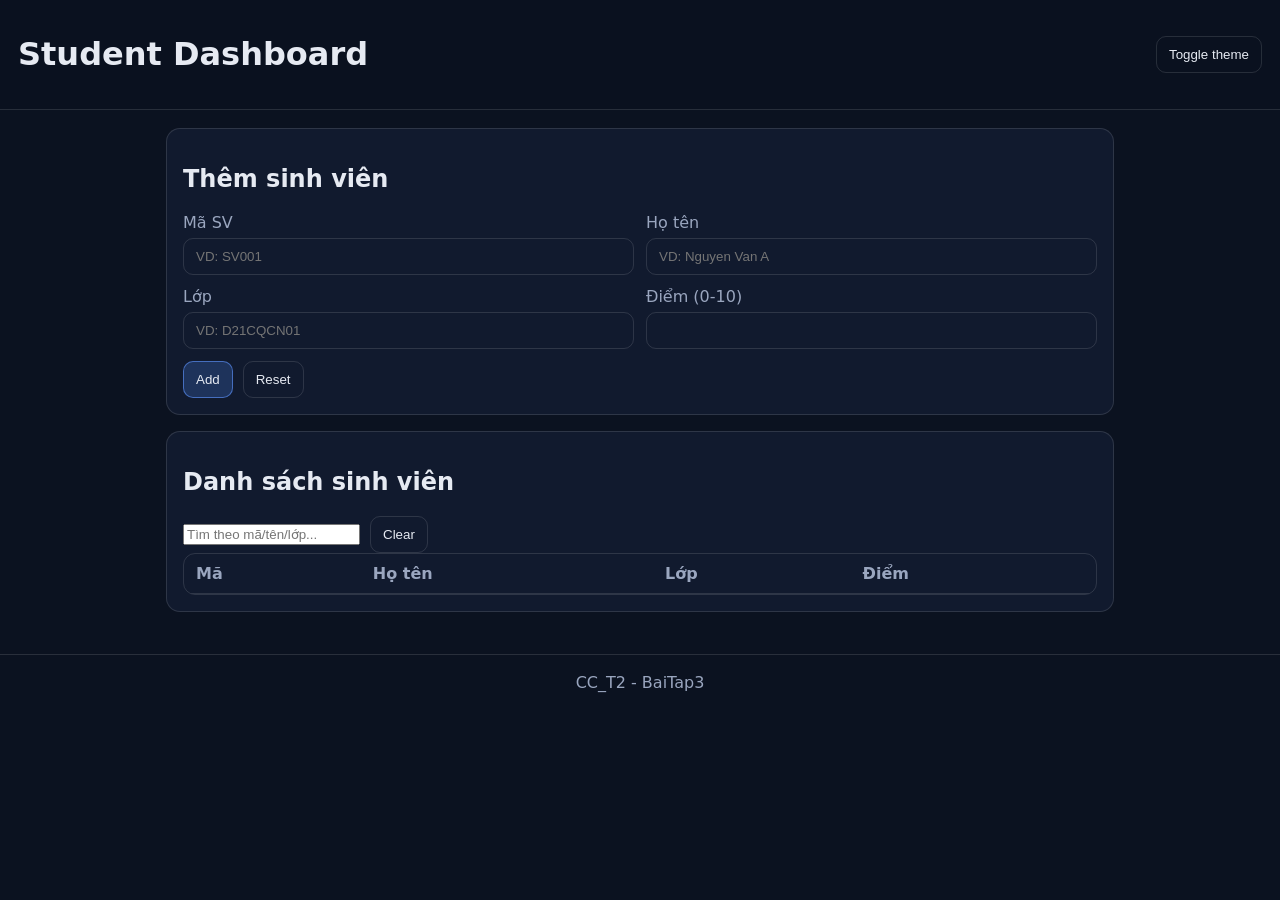
==== index.html @ c6acc556 "feat: complete Student Management Dashboard with all features" ====
<!doctype html>
<html lang="vi">
  <head>
    <meta charset="utf-8" />
    <meta name="viewport" content="width=device-width, initial-scale=1" />
    <title>Student Management Dashboard</title>
    <link rel="stylesheet" href="styles.css" />
  </head>
  <body>
    <header class="topbar">
      <h1>Student Dashboard</h1>
      <button id="themeToggle" type="button" class="btn">Toggle theme</button>
    </header>

    <main class="container">
      <section class="card">
        <h2>Thêm sinh viên</h2>
        <form id="studentForm" class="grid" autocomplete="off">
          <label>
            Mã SV
            <input id="studentId" required placeholder="VD: SV001" />
          </label>
          <label>
            Họ tên
            <input id="studentName" required placeholder="VD: Nguyen Van A" />
          </label>
          <label>
            Lớp
            <input id="studentClass" required placeholder="VD: D21CQCN01" />
          </label>
          <label>
            Điểm (0-10)
            <input id="studentScore" type="number" min="0" max="10" step="0.1" required />
          </label>
          <div class="row">
            <button class="btn primary" type="submit">Add</button>
            <button class="btn" type="reset">Reset</button>
          </div>
          <p id="formError" class="error" aria-live="polite"></p>
        </form>
      </section>

      <section class="card">
        <h2>Danh sách sinh viên</h2>
        <div class="row">
          <input id="searchInput" placeholder="Tìm theo mã/tên/lớp..." />
          <button id="clearSearch" class="btn" type="button">Clear</button>
        </div>
        <div class="tableWrap">
          <table class="table" id="studentTable">
            <thead>
              <tr>
                <th>Mã</th>
                <th>Họ tên</th>
                <th>Lớp</th>
                <th>Điểm</th>
              </tr>
            </thead>
            <tbody id="studentTbody"></tbody>
          </table>
        </div>
      </section>
    </main>

    <footer class="footer">CC_T2 - BaiTap3</footer>
    <script src="app.js"></script>
  </body>
</html>
---- styles.css ----
:root {
  --bg: #0b1220;
  --card: #111a2e;
  --text: #e6eaf2;
  --muted: #9aa6bf;
  --line: rgba(255, 255, 255, 0.12);
  --primary: #4f8cff;
}

[data-theme="light"] {
  --bg: #f6f7fb;
  --card: #ffffff;
  --text: #121826;
  --muted: #5f6b7a;
  --line: rgba(18, 24, 38, 0.12);
  --primary: #2563eb;
}

* { box-sizing: border-box; }
body {
  margin: 0;
  font-family: system-ui, -apple-system, Segoe UI, Roboto, Arial, sans-serif;
  background: var(--bg);
  color: var(--text);
}

.topbar {
  display: flex;
  align-items: center;
  justify-content: space-between;
  gap: 12px;
  padding: 14px 18px;
  border-bottom: 1px solid var(--line);
  position: sticky;
  top: 0;
  background: color-mix(in srgb, var(--bg) 90%, transparent);
  backdrop-filter: blur(8px);
}

.container {
  max-width: 980px;
  margin: 18px auto;
  padding: 0 16px 24px;
  display: grid;
  gap: 16px;
}

.card {
  background: var(--card);
  border: 1px solid var(--line);
  border-radius: 14px;
  padding: 16px;
}

.grid {
  display: grid;
  grid-template-columns: repeat(2, minmax(0, 1fr));
  gap: 12px;
}
.grid label { display: grid; gap: 6px; color: var(--muted); }
.grid input {
  padding: 10px 12px;
  border-radius: 10px;
  border: 1px solid var(--line);
  background: transparent;
  color: var(--text);
  outline: none;
}

.row { display: flex; gap: 10px; align-items: center; flex-wrap: wrap; }

.btn {
  padding: 10px 12px;
  border-radius: 10px;
  border: 1px solid var(--line);
  background: transparent;
  color: var(--text);
  cursor: pointer;
}
.btn.primary {
  border-color: color-mix(in srgb, var(--primary) 55%, var(--line));
  background: color-mix(in srgb, var(--primary) 22%, transparent);
}

.error { margin: 6px 0 0; color: #ffb4b4; min-height: 1em; }

.tableWrap { overflow: auto; border-radius: 12px; border: 1px solid var(--line); }
.table { width: 100%; border-collapse: collapse; min-width: 640px; }
.table th, .table td { padding: 10px 12px; border-bottom: 1px solid var(--line); }
.table th { text-align: left; color: var(--muted); font-weight: 600; }

.footer {
  padding: 18px;
  text-align: center;
  color: var(--muted);
  border-top: 1px solid var(--line);
}

@media (max-width: 720px) {
  .grid { grid-template-columns: 1fr; }
}
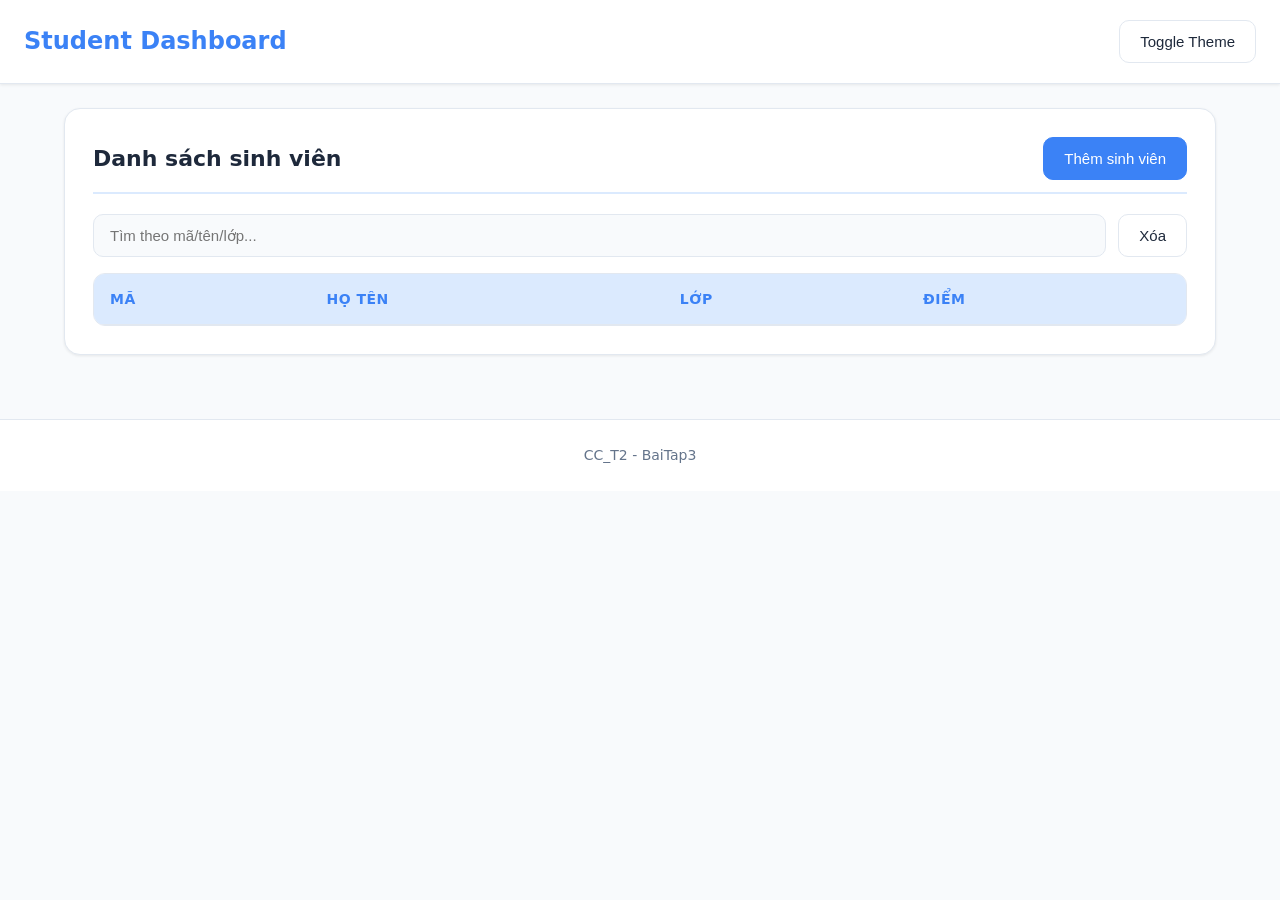
==== commit 5d10d1bf: "Add BaiTap3 layout files" ====
--- a/index.html
+++ b/index.html
@@ -9,12 +9,39 @@
   <body>
     <header class="topbar">
       <h1>Student Dashboard</h1>
-      <button id="themeToggle" type="button" class="btn">Toggle theme</button>
+      <button id="themeToggle" type="button" class="btn">Toggle Theme</button>
     </header>
 
     <main class="container">
       <section class="card">
-        <h2>Thêm sinh viên</h2>
+        <div class="card-header">
+          <h2>Danh sách sinh viên</h2>
+          <button id="showFormBtn" class="btn primary" type="button">Thêm sinh viên</button>
+        </div>
+        <div class="row">
+          <input id="searchInput" placeholder="Tìm theo mã/tên/lớp..." />
+          <button id="clearSearch" class="btn" type="button">Xóa</button>
+        </div>
+        <div class="tableWrap">
+          <table class="table" id="studentTable">
+            <thead>
+              <tr>
+                <th>Mã</th>
+                <th>Họ tên</th>
+                <th>Lớp</th>
+                <th>Điểm</th>
+              </tr>
+            </thead>
+            <tbody id="studentTbody"></tbody>
+          </table>
+        </div>
+      </section>
+
+      <section class="card" id="formSection" style="display: none;">
+        <div class="card-header">
+          <h2>Thêm sinh viên</h2>
+          <button id="hideFormBtn" class="btn" type="button">Đóng</button>
+        </div>
         <form id="studentForm" class="grid" autocomplete="off">
           <label>
             Mã SV
@@ -33,32 +60,11 @@
             <input id="studentScore" type="number" min="0" max="10" step="0.1" required />
           </label>
           <div class="row">
-            <button class="btn primary" type="submit">Add</button>
+            <button class="btn primary" type="submit">Thêm sinh viên</button>
             <button class="btn" type="reset">Reset</button>
           </div>
           <p id="formError" class="error" aria-live="polite"></p>
         </form>
-      </section>
-
-      <section class="card">
-        <h2>Danh sách sinh viên</h2>
-        <div class="row">
-          <input id="searchInput" placeholder="Tìm theo mã/tên/lớp..." />
-          <button id="clearSearch" class="btn" type="button">Clear</button>
-        </div>
-        <div class="tableWrap">
-          <table class="table" id="studentTable">
-            <thead>
-              <tr>
-                <th>Mã</th>
-                <th>Họ tên</th>
-                <th>Lớp</th>
-                <th>Điểm</th>
-              </tr>
-            </thead>
-            <tbody id="studentTbody"></tbody>
-          </table>
-        </div>
       </section>
     </main>
 
--- a/styles.css
+++ b/styles.css
@@ -1,101 +1,346 @@
 :root {
-  --bg: #0b1220;
-  --card: #111a2e;
-  --text: #e6eaf2;
-  --muted: #9aa6bf;
-  --line: rgba(255, 255, 255, 0.12);
-  --primary: #4f8cff;
-}
-
-[data-theme="light"] {
-  --bg: #f6f7fb;
+  --bg: #f8fafc;
   --card: #ffffff;
-  --text: #121826;
-  --muted: #5f6b7a;
-  --line: rgba(18, 24, 38, 0.12);
-  --primary: #2563eb;
-}
-
-* { box-sizing: border-box; }
+  --text: #1e293b;
+  --muted: #64748b;
+  --line: #e2e8f0;
+  --primary: #3b82f6;
+  --primary-light: #dbeafe;
+  --primary-hover: #2563eb;
+  --shadow: 0 1px 3px rgba(0, 0, 0, 0.08);
+  --shadow-lg: 0 4px 12px rgba(0, 0, 0, 0.1);
+}
+
+[data-theme="dark"] {
+  --bg: #0f172a;
+  --card: #1e293b;
+  --text: #f1f5f9;
+  --muted: #94a3b8;
+  --line: #334155;
+  --primary: #60a5fa;
+  --primary-light: #1e3a5f;
+  --primary-hover: #3b82f6;
+  --shadow: 0 1px 3px rgba(0, 0, 0, 0.3);
+  --shadow-lg: 0 4px 12px rgba(0, 0, 0, 0.4);
+}
+
+* { 
+  box-sizing: border-box; 
+  margin: 0;
+  padding: 0;
+}
+
 body {
   margin: 0;
-  font-family: system-ui, -apple-system, Segoe UI, Roboto, Arial, sans-serif;
-  background: var(--bg);
-  color: var(--text);
+  font-family: 'Inter', system-ui, -apple-system, Segoe UI, Roboto, Arial, sans-serif;
+  background: var(--bg);
+  color: var(--text);
+  line-height: 1.6;
+  transition: background-color 0.3s ease, color 0.3s ease;
 }
 
 .topbar {
   display: flex;
   align-items: center;
   justify-content: space-between;
-  gap: 12px;
-  padding: 14px 18px;
+  gap: 16px;
+  padding: 20px 24px;
+  background: var(--card);
   border-bottom: 1px solid var(--line);
   position: sticky;
   top: 0;
-  background: color-mix(in srgb, var(--bg) 90%, transparent);
-  backdrop-filter: blur(8px);
+  z-index: 100;
+  box-shadow: var(--shadow);
+  backdrop-filter: blur(12px);
+}
+
+.topbar h1 {
+  font-size: 1.5rem;
+  font-weight: 700;
+  color: var(--primary);
+  margin: 0;
+}
+
+@media (max-width: 640px) {
+  .topbar {
+    padding: 16px 20px;
+  }
+  .topbar h1 {
+    font-size: 1.25rem;
+  }
 }
 
 .container {
-  max-width: 980px;
-  margin: 18px auto;
-  padding: 0 16px 24px;
+  max-width: 1200px;
+  margin: 24px auto;
+  padding: 0 24px 32px;
   display: grid;
+  gap: 24px;
+}
+
+@media (max-width: 768px) {
+  .container {
+    margin: 16px auto;
+    padding: 0 16px 24px;
+    gap: 20px;
+  }
+}
+
+.card {
+  background: var(--card);
+  border: 1px solid var(--line);
+  border-radius: 16px;
+  padding: 28px;
+  box-shadow: var(--shadow);
+  transition: box-shadow 0.3s ease;
+}
+
+.card:hover {
+  box-shadow: var(--shadow-lg);
+}
+
+.card h2 {
+  font-size: 1.375rem;
+  font-weight: 600;
+  color: var(--text);
+  margin: 0;
+}
+
+.card-header {
+  display: flex;
+  align-items: center;
+  justify-content: space-between;
   gap: 16px;
-}
-
-.card {
-  background: var(--card);
-  border: 1px solid var(--line);
-  border-radius: 14px;
-  padding: 16px;
+  margin-bottom: 20px;
+  padding-bottom: 12px;
+  border-bottom: 2px solid var(--primary-light);
+  flex-wrap: wrap;
+}
+
+@media (max-width: 640px) {
+  .card {
+    padding: 20px;
+  }
+  .card h2 {
+    font-size: 1.25rem;
+  }
+  .card-header {
+    margin-bottom: 16px;
+  }
 }
 
 .grid {
   display: grid;
   grid-template-columns: repeat(2, minmax(0, 1fr));
-  gap: 12px;
-}
-.grid label { display: grid; gap: 6px; color: var(--muted); }
+  gap: 16px;
+}
+
+.grid label { 
+  display: grid; 
+  gap: 8px; 
+  color: var(--muted);
+  font-size: 0.875rem;
+  font-weight: 500;
+}
+
 .grid input {
-  padding: 10px 12px;
+  padding: 12px 16px;
   border-radius: 10px;
+  border: 1.5px solid var(--line);
+  background: var(--bg);
+  color: var(--text);
+  outline: none;
+  font-size: 0.9375rem;
+  transition: all 0.2s ease;
+}
+
+.grid input:focus {
+  border-color: var(--primary);
+  background: var(--card);
+  box-shadow: 0 0 0 3px var(--primary-light);
+}
+
+.grid input::placeholder {
+  color: var(--muted);
+  opacity: 0.6;
+}
+
+@media (max-width: 768px) {
+  .grid {
+    grid-template-columns: 1fr;
+    gap: 14px;
+  }
+}
+
+.row { 
+  display: flex; 
+  gap: 12px; 
+  align-items: center; 
+  flex-wrap: wrap; 
+}
+
+.row input {
+  flex: 1;
+  min-width: 200px;
+  padding: 12px 16px;
+  border-radius: 10px;
+  border: 1.5px solid var(--line);
+  background: var(--bg);
+  color: var(--text);
+  outline: none;
+  font-size: 0.9375rem;
+  transition: all 0.2s ease;
+}
+
+.row input:focus {
+  border-color: var(--primary);
+  background: var(--card);
+  box-shadow: 0 0 0 3px var(--primary-light);
+}
+
+@media (max-width: 640px) {
+  .row {
+    flex-direction: column;
+    align-items: stretch;
+  }
+  .row input {
+    min-width: 100%;
+  }
+}
+
+.btn {
+  padding: 12px 20px;
+  border-radius: 10px;
+  border: 1.5px solid var(--line);
+  background: var(--card);
+  color: var(--text);
+  cursor: pointer;
+  font-size: 0.9375rem;
+  font-weight: 500;
+  transition: all 0.2s ease;
+  white-space: nowrap;
+}
+
+.btn:hover {
+  background: var(--bg);
+  border-color: var(--primary);
+  transform: translateY(-1px);
+  box-shadow: var(--shadow);
+}
+
+.btn:active {
+  transform: translateY(0);
+}
+
+.btn.primary {
+  border-color: var(--primary);
+  background: var(--primary);
+  color: white;
+}
+
+.btn.primary:hover {
+  background: var(--primary-hover);
+  border-color: var(--primary-hover);
+  box-shadow: 0 4px 12px rgba(59, 130, 246, 0.3);
+}
+
+@media (max-width: 640px) {
+  .btn {
+    padding: 10px 16px;
+    font-size: 0.875rem;
+  }
+}
+
+.error { 
+  margin: 8px 0 0; 
+  color: #ef4444; 
+  min-height: 1.2em;
+  font-size: 0.875rem;
+  font-weight: 500;
+}
+
+.tableWrap { 
+  overflow: auto; 
+  border-radius: 12px; 
   border: 1px solid var(--line);
-  background: transparent;
-  color: var(--text);
-  outline: none;
-}
-
-.row { display: flex; gap: 10px; align-items: center; flex-wrap: wrap; }
-
-.btn {
-  padding: 10px 12px;
-  border-radius: 10px;
-  border: 1px solid var(--line);
-  background: transparent;
-  color: var(--text);
-  cursor: pointer;
-}
-.btn.primary {
-  border-color: color-mix(in srgb, var(--primary) 55%, var(--line));
-  background: color-mix(in srgb, var(--primary) 22%, transparent);
-}
-
-.error { margin: 6px 0 0; color: #ffb4b4; min-height: 1em; }
-
-.tableWrap { overflow: auto; border-radius: 12px; border: 1px solid var(--line); }
-.table { width: 100%; border-collapse: collapse; min-width: 640px; }
-.table th, .table td { padding: 10px 12px; border-bottom: 1px solid var(--line); }
-.table th { text-align: left; color: var(--muted); font-weight: 600; }
+  background: var(--bg);
+  margin-top: 16px;
+}
+
+.table { 
+  width: 100%; 
+  border-collapse: collapse; 
+  min-width: 500px;
+}
+
+.table th, .table td { 
+  padding: 14px 16px; 
+  border-bottom: 1px solid var(--line);
+  text-align: left;
+}
+
+.table th { 
+  background: var(--primary-light);
+  color: var(--primary);
+  font-weight: 600;
+  font-size: 0.875rem;
+  text-transform: uppercase;
+  letter-spacing: 0.5px;
+  position: sticky;
+  top: 0;
+}
+
+.table tbody tr {
+  transition: background-color 0.2s ease;
+}
+
+.table tbody tr:hover {
+  background: var(--primary-light);
+}
+
+.table tbody tr:last-child td {
+  border-bottom: none;
+}
+
+.table td {
+  font-size: 0.9375rem;
+}
+
+@media (max-width: 640px) {
+  .table th, .table td {
+    padding: 12px;
+    font-size: 0.875rem;
+  }
+  .table {
+    min-width: 450px;
+  }
+}
 
 .footer {
-  padding: 18px;
+  padding: 24px;
   text-align: center;
   color: var(--muted);
   border-top: 1px solid var(--line);
-}
-
-@media (max-width: 720px) {
-  .grid { grid-template-columns: 1fr; }
-}
+  background: var(--card);
+  font-size: 0.875rem;
+  margin-top: 32px;
+}
+
+/* Scrollbar styling */
+.tableWrap::-webkit-scrollbar {
+  height: 8px;
+}
+
+.tableWrap::-webkit-scrollbar-track {
+  background: var(--bg);
+  border-radius: 4px;
+}
+
+.tableWrap::-webkit-scrollbar-thumb {
+  background: var(--line);
+  border-radius: 4px;
+}
+
+.tableWrap::-webkit-scrollbar-thumb:hover {
+  background: var(--muted);
+}
